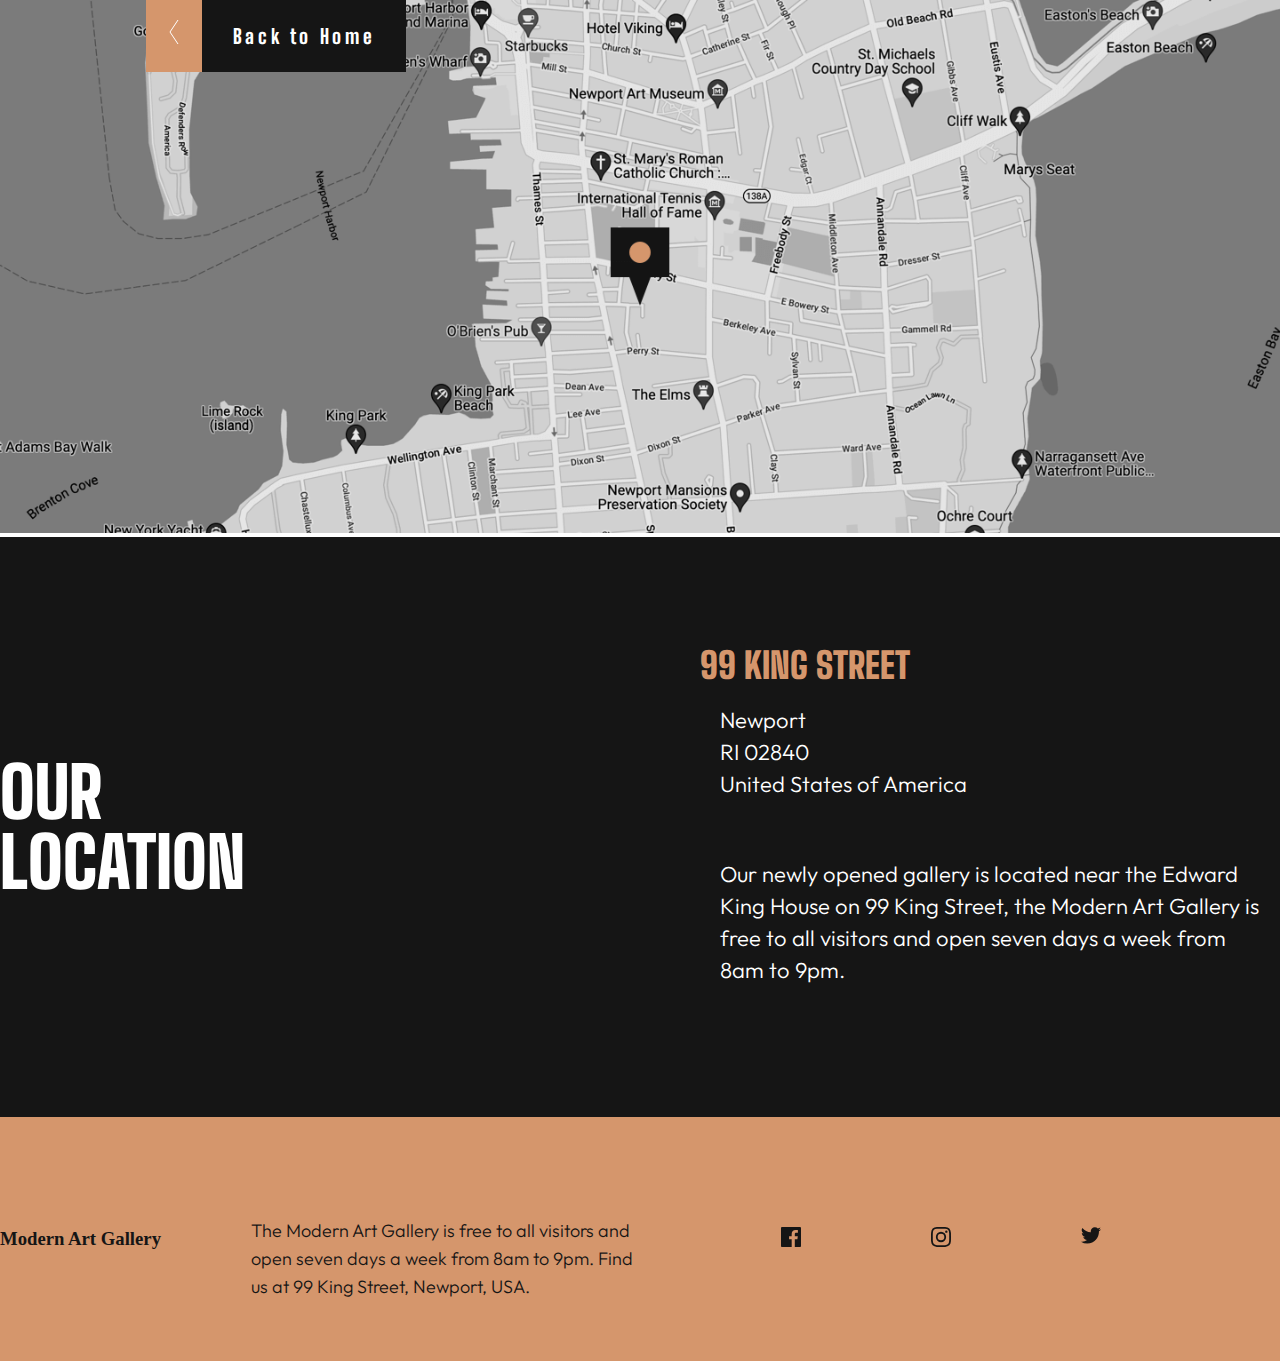
==== location.html @ 4a4c7d7d "First Commit" ====
<!DOCTYPE html>
<html lang="en">
<head>
  <meta charset="UTF-8">
  <meta name="viewport" content="width=device-width, initial-scale=1.0">
  <link href="https://fonts.googleapis.com/css2?family=Big+Shoulders+Display:wght@100;200;300;400;500;600;700;800;900&family=Outfit:wght@100;200;300;400;500;600;700;800&display=swap" rel="stylesheet">
  <link rel="icon" type="image/png" sizes="32x32" href="assets/favicon-32x32.png">
  <link rel="stylesheet" href="./LocStyles.css">
  <title>Frontend Mentor | Art gallery website</title>
</head>
<body>

 <section>
  <div>
    <img class="map" src="Images/image-map.png">
  </div> 
  <div class="buttons"><a href=""><button class="snd-btn">
    <svg width="10" height="24" xmlns="http://www.w3.org/2000/svg"><path stroke="#FFF" fill="none" d="M9 24 1 12 9 0"/></svg>
</button><button class="fst_btn"> Back to Home </button></a></div>
</section>
<section>
  <div class="address"> 
 <div><h2> Our location </h2></div>

  <div><h3>99 King Street</h3>
 <p> Newport <br>
  RI 02840 <br>
 United States of America</p><br>

  <p class="address-des">Our newly opened gallery is located near the Edward King House on 99 King 
  Street, the Modern Art Gallery is free to all visitors and open seven days 
  a week from 8am to 9pm.</p></div>
</div>
</div>
</section>
<footer>
  <div > <div><h3>Modern Art Gallery</h3></div>

   <div> <p>The Modern Art Gallery is free to all visitors and open seven days a week 
    from 8am to 9pm. Find us at 99 King Street, Newport, USA.</p> </div>

    <div><a class="social-icons" href=""><svg width="20" height="20" xmlns="http://www.w3.org/2000/svg"><path d="M18.896 0H1.104C.494 0 0 .494 0 1.104v17.793C0 19.506.494 20 1.104 20h9.58v-7.745H8.076V9.237h2.606V7.01c0-2.583 1.578-3.99 3.883-3.99 1.104 0 2.052.082 2.329.119v2.7h-1.598c-1.254 0-1.496.597-1.496 1.47v1.928h2.989l-.39 3.018h-2.6V20h5.098c.608 0 1.102-.494 1.102-1.104V1.104C20 .494 19.506 0 18.896 0Z" /></svg></a>
    <a href=""><svg width="20" height="20" xmlns="http://www.w3.org/2000/svg"><path d="M10 1.802c2.67 0 2.987.01 4.042.059 2.71.123 3.975 1.409 4.099 4.099.048 1.054.057 1.37.057 4.04 0 2.672-.01 2.988-.057 4.042-.124 2.687-1.387 3.975-4.1 4.099-1.054.048-1.37.058-4.041.058-2.67 0-2.987-.01-4.04-.058-2.718-.124-3.977-1.416-4.1-4.1-.048-1.054-.058-1.37-.058-4.041 0-2.67.01-2.986.058-4.04.124-2.69 1.387-3.977 4.1-4.1 1.054-.048 1.37-.058 4.04-.058ZM10 0C7.284 0 6.944.012 5.877.06 2.246.227.227 2.242.061 5.877.01 6.944 0 7.284 0 10s.012 3.057.06 4.123c.167 3.632 2.182 5.65 5.817 5.817 1.067.048 1.407.06 4.123.06s3.057-.012 4.123-.06c3.629-.167 5.652-2.182 5.816-5.817.05-1.066.061-1.407.061-4.123s-.012-3.056-.06-4.122C19.777 2.249 17.76.228 14.124.06 13.057.01 12.716 0 10 0Zm0 4.865a5.135 5.135 0 1 0 0 10.27 5.135 5.135 0 0 0 0-10.27Zm0 8.468a3.333 3.333 0 1 1 0-6.666 3.333 3.333 0 0 1 0 6.666Zm5.338-9.87a1.2 1.2 0 1 0 0 2.4 1.2 1.2 0 0 0 0-2.4Z" /></svg></a>
    <a href=""><svg width="20" height="17" xmlns="http://www.w3.org/2000/svg"><path d="M20 2.172a8.192 8.192 0 0 1-2.357.646 4.11 4.11 0 0 0 1.805-2.27 8.22 8.22 0 0 1-2.606.996A4.096 4.096 0 0 0 13.847.248c-2.65 0-4.596 2.472-3.998 5.037A11.648 11.648 0 0 1 1.392 1a4.109 4.109 0 0 0 1.27 5.478 4.086 4.086 0 0 1-1.858-.513c-.045 1.9 1.318 3.679 3.291 4.075a4.113 4.113 0 0 1-1.853.07 4.106 4.106 0 0 0 3.833 2.849A8.25 8.25 0 0 1 0 14.658a11.616 11.616 0 0 0 6.29 1.843c7.618 0 11.923-6.434 11.663-12.205A8.354 8.354 0 0 0 20 2.172Z" /></svg></a>
  </div>
  </div>
</footer>
</body>
</html>
---- LocStyles.css ----
* {
    box-sizing: border-box;
    margin:0;
    padding: 0;  
  }
  
  .buttons{
    position: absolute;
    display: block;
    cursor: pointer;
    left: 156px;
top: 0px;
   
    }
    div img{
        width: 100%;
    }
    .fst_btn{
     width: 204px;
    height: 72px;
    background-color: #151515;
    color:#FFFFFF;
    font-family: 'Big Shoulders Display';
    font-style: normal;
    font-weight: 800;
    font-size: 20px;
    line-height: 24px;
    letter-spacing: 3.63636px;
    border: none;
    outline: 0;
    }
    .snd-btn{
        height: 72px;
        width: 56px; 
        border: none;
    outline: 0;
    background-color: #D5966C;
    margin-left: -10px;
    padding-bottom: 5px;
    }
    .fst_btn:hover{
    background-color: #D5966C;
    }
    .snd-btn:hover{
        background-color: #151515;
    }
    .address{
        background-color: #151515;
        display: flex;
        justify-content: space-between;
        align-items: center;
        width: 100%;
        height: 580px;
        
    }
    .address h2{
font-family: 'Big Shoulders Display';
font-style: normal;
font-weight: 900;
font-size: 70px;
line-height: 70px;
text-transform: uppercase;
color: #FFFFFF;
width: 350px;
height: 140px;
    }
    .address h3{
font-family: 'Big Shoulders Display';
font-style: normal;
font-weight: 900;
font-size: 36px;
line-height: 36px;
text-transform: uppercase;
color: #D5966C;

    }
    .address p{
font-family: 'Outfit';
font-style: normal;
font-weight: 300;
font-size: 22px;
line-height: 32px;
color: #FFFFFF;
margin: 20px;
}
.address-des{
    height: 128px;
    width: 540px;
}
footer{
    background-color: #D5966C;
   width: 100%;
    height: 244px; 
    color: #151515;
    display: flex;
    
    justify-items: center;
    align-items: center;
    
}
footer div{
    display: flex;
    flex-direction: row;
    justify-items: center;
    align-items: center;

   } 
  /* .footer h3{
    width: 160px;
    height: 58px;
   } */
   footer p{
font-family: 'Outfit';
font-style: normal;
font-weight: 300;
font-size: 18px;
line-height: 28px;
width: 430px;
height: 84px;
margin: 70px;
padding: 20px;
   }
   footer svg{
    width: 100px;
    height: 20px;
    margin-left: 50px;
    
   }
   footer a{
    fill: #151515;
   }
  footer a:hover{
    fill: #FFFFFF;
   }
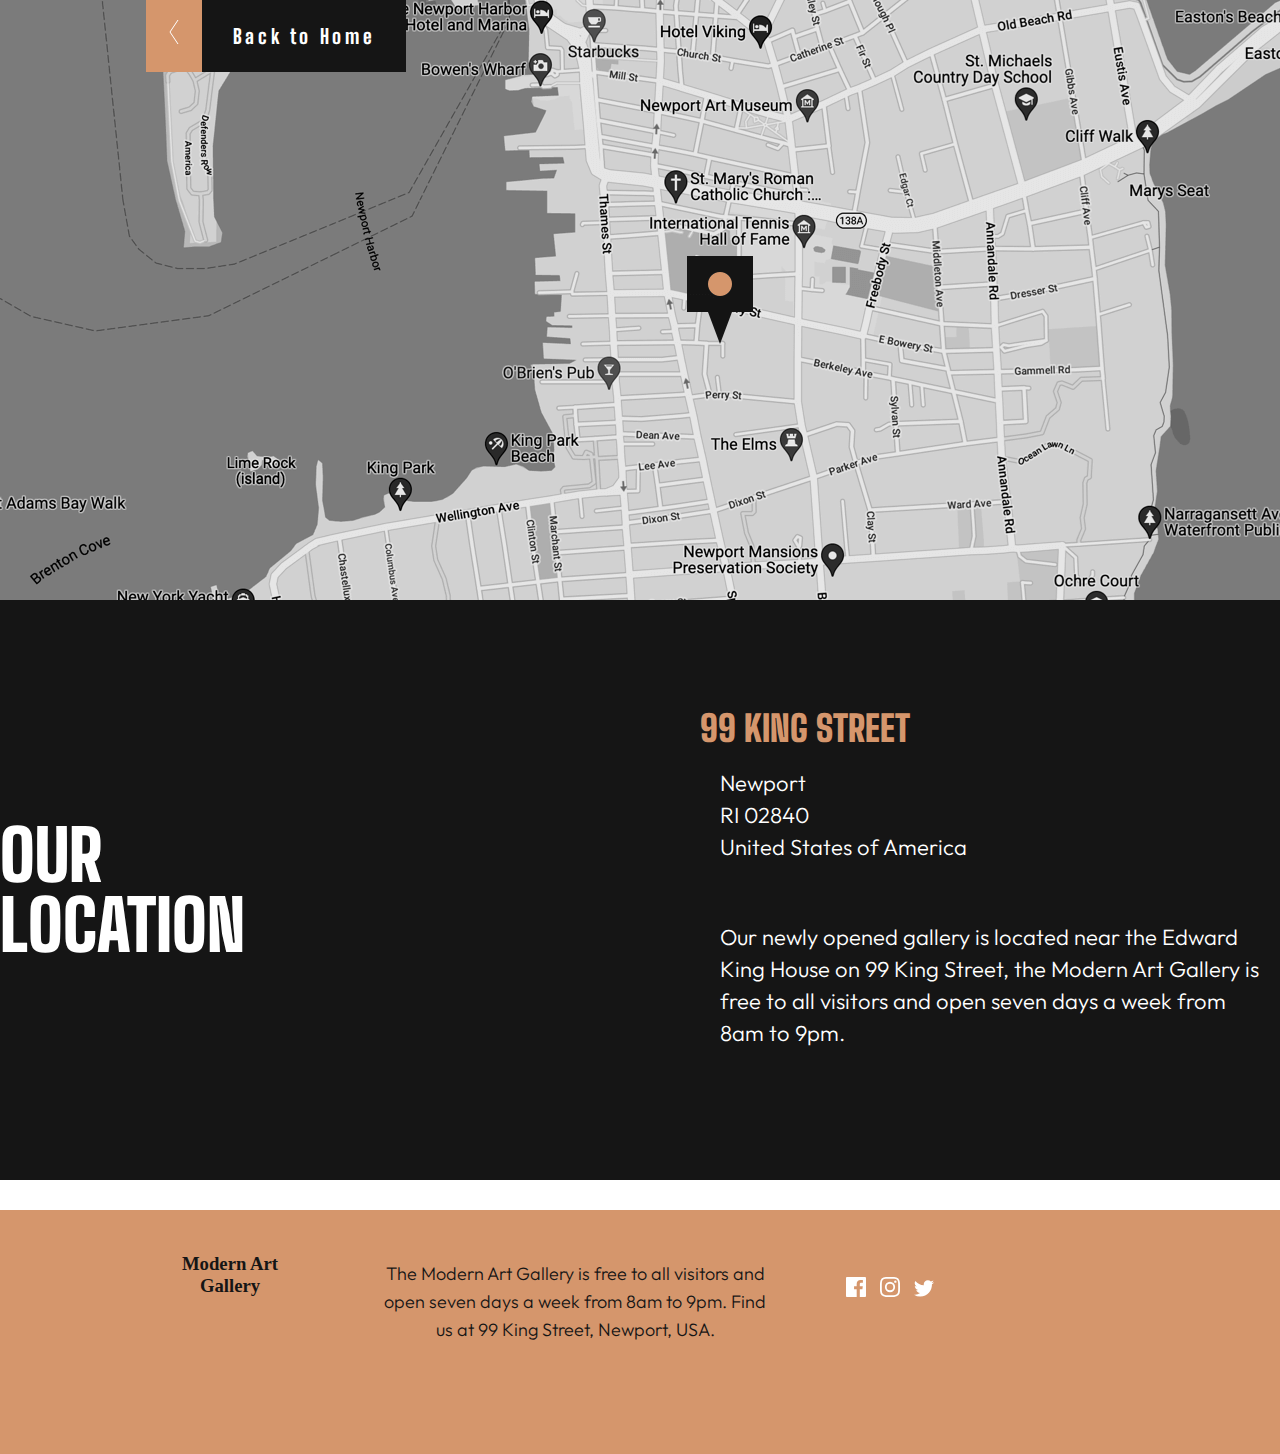
==== commit 1873625f: "final changes" ====
--- a/location.html
+++ b/location.html
@@ -11,12 +11,14 @@
 <body>
 
  <section>
-  <div>
-    <img class="map" src="Images/image-map.png">
-  </div> 
-  <div class="buttons"><a href=""><button class="snd-btn">
-    <svg width="10" height="24" xmlns="http://www.w3.org/2000/svg"><path stroke="#FFF" fill="none" d="M9 24 1 12 9 0"/></svg>
-</button><button class="fst_btn"> Back to Home </button></a></div>
+  <div class="map-section">
+    <div>
+      <img class="map" src="Images/image-map.png">
+    </div>
+    <div class="buttons"><a href="index.html"><button class="snd-btn">
+      <svg width="10" height="24" xmlns="http://www.w3.org/2000/svg"><path stroke="#FFF" fill="none" d="M9 24 1 12 9 0"/></svg>
+    </button><button class="fst_btn"> Back to Home </button></a></div>
+  </div>
 </section>
 <section>
   <div class="address"> 
@@ -33,17 +35,20 @@
 </div>
 </div>
 </section>
-<footer>
+<section class="footer">
   <div > <div><h3>Modern Art Gallery</h3></div>
-
-   <div> <p>The Modern Art Gallery is free to all visitors and open seven days a week 
-    from 8am to 9pm. Find us at 99 King Street, Newport, USA.</p> </div>
-
-    <div><a class="social-icons" href=""><svg width="20" height="20" xmlns="http://www.w3.org/2000/svg"><path d="M18.896 0H1.104C.494 0 0 .494 0 1.104v17.793C0 19.506.494 20 1.104 20h9.58v-7.745H8.076V9.237h2.606V7.01c0-2.583 1.578-3.99 3.883-3.99 1.104 0 2.052.082 2.329.119v2.7h-1.598c-1.254 0-1.496.597-1.496 1.47v1.928h2.989l-.39 3.018h-2.6V20h5.098c.608 0 1.102-.494 1.102-1.104V1.104C20 .494 19.506 0 18.896 0Z" /></svg></a>
-    <a href=""><svg width="20" height="20" xmlns="http://www.w3.org/2000/svg"><path d="M10 1.802c2.67 0 2.987.01 4.042.059 2.71.123 3.975 1.409 4.099 4.099.048 1.054.057 1.37.057 4.04 0 2.672-.01 2.988-.057 4.042-.124 2.687-1.387 3.975-4.1 4.099-1.054.048-1.37.058-4.041.058-2.67 0-2.987-.01-4.04-.058-2.718-.124-3.977-1.416-4.1-4.1-.048-1.054-.058-1.37-.058-4.041 0-2.67.01-2.986.058-4.04.124-2.69 1.387-3.977 4.1-4.1 1.054-.048 1.37-.058 4.04-.058ZM10 0C7.284 0 6.944.012 5.877.06 2.246.227.227 2.242.061 5.877.01 6.944 0 7.284 0 10s.012 3.057.06 4.123c.167 3.632 2.182 5.65 5.817 5.817 1.067.048 1.407.06 4.123.06s3.057-.012 4.123-.06c3.629-.167 5.652-2.182 5.816-5.817.05-1.066.061-1.407.061-4.123s-.012-3.056-.06-4.122C19.777 2.249 17.76.228 14.124.06 13.057.01 12.716 0 10 0Zm0 4.865a5.135 5.135 0 1 0 0 10.27 5.135 5.135 0 0 0 0-10.27Zm0 8.468a3.333 3.333 0 1 1 0-6.666 3.333 3.333 0 0 1 0 6.666Zm5.338-9.87a1.2 1.2 0 1 0 0 2.4 1.2 1.2 0 0 0 0-2.4Z" /></svg></a>
-    <a href=""><svg width="20" height="17" xmlns="http://www.w3.org/2000/svg"><path d="M20 2.172a8.192 8.192 0 0 1-2.357.646 4.11 4.11 0 0 0 1.805-2.27 8.22 8.22 0 0 1-2.606.996A4.096 4.096 0 0 0 13.847.248c-2.65 0-4.596 2.472-3.998 5.037A11.648 11.648 0 0 1 1.392 1a4.109 4.109 0 0 0 1.27 5.478 4.086 4.086 0 0 1-1.858-.513c-.045 1.9 1.318 3.679 3.291 4.075a4.113 4.113 0 0 1-1.853.07 4.106 4.106 0 0 0 3.833 2.849A8.25 8.25 0 0 1 0 14.658a11.616 11.616 0 0 0 6.29 1.843c7.618 0 11.923-6.434 11.663-12.205A8.354 8.354 0 0 0 20 2.172Z" /></svg></a>
-  </div>
-  </div>
-</footer>
+ 
+   <div><p>The Modern Art Gallery is free to all visitors and open seven days a week 
+   from 8am to 9pm. Find us at 99 King Street, Newport, USA.</p></div>
+  <div class="social-icons">
+   <ul> 
+   <li><a  href=""><img src="assets/icon-facebook.svg" /></a></li>
+   <li><a  href=""><img src="assets/icon-instagram.svg" /></a></li>
+   <li><a  href=""><img src="assets/icon-twitter.svg"  /></a></li>
+ </ul>
+ </div>
+ </div>
+ 
+ </section>
 </body>
 </html>--- a/LocStyles.css
+++ b/LocStyles.css
@@ -3,6 +3,7 @@
     margin:0;
     padding: 0;  
   }
+ 
   
   .buttons{
     position: absolute;
@@ -13,7 +14,8 @@
    
     }
     div img{
-        width: 100%;
+        width: 100;
+        display: block;
     }
     .fst_btn{
      width: 204px;
@@ -81,55 +83,200 @@
 font-size: 22px;
 line-height: 32px;
 color: #FFFFFF;
-margin: 20px;
+margin:20px;
 }
 .address-des{
     height: 128px;
     width: 540px;
 }
-footer{
+
+.footer{
     background-color: #D5966C;
    width: 100%;
     height: 244px; 
     color: #151515;
-    display: flex;
-    
-    justify-items: center;
-    align-items: center;
-    
-}
-footer div{
+    padding-left: 50px;
+
+    
+}
+.footer div{
     display: flex;
     flex-direction: row;
     justify-items: center;
     align-items: center;
-
-   } 
-  /* .footer h3{
+    text-align: center;
+    vertical-align: middle;
+    margin-top: 30px;
+    padding-left: 50px;
+
+   }
+   .footer h3{
     width: 160px;
     height: 58px;
-   } */
-   footer p{
+   } 
+   .footer p{
 font-family: 'Outfit';
 font-style: normal;
 font-weight: 300;
 font-size: 18px;
 line-height: 28px;
 width: 430px;
-height: 84px;
-margin: 70px;
+height: 84px; 
+/*margin: 70px;*/
 padding: 20px;
    }
-   footer svg{
+   
+   .footer a{
+    fill: #FFFFFF;
+   }
+  .social-icons a:hover{
+    fill: #D5966C;
+   } 
+   ul{
     width: 100px;
     height: 20px;
-    margin-left: 50px;
-    
-   }
-   footer a{
-    fill: #151515;
-   }
-  footer a:hover{
-    fill: #FFFFFF;
+    list-style: none;
+    text-align: center;
+    
+}
+li{
+    display: inline-block;
+    margin: 5px;
+}
+
+/* for phone  screen*/
+@media (max-width:480px){
+    body{
+        background-color: #151515;
+      }
+.map-section{
+    width: 100%;
+    height: 550px;
+    background-color: #444;
+    background-image: url(assets/icon-location.svg);
+   background-position: center; 
+   background-repeat: no-repeat;
+  
+}
+.buttons{
+    position: absolute;
+    left: 0px;
+top: 0px;
+}
+.address{
+    display: flex;
+    flex-direction: column;
+
+    height: 493px;
+    padding: 20px;
+}
+.address h2{
+    font-family: 'Big Shoulders Display';
+    font-style: normal;
+    font-weight: 900;
+    font-size: 50px;
+    line-height: 45px;
+    text-transform: uppercase;
+    color: #FFFFFF;
+    width: 343px;
+    height: 45px;
+}
+.address h3{
+    font-family: 'Big Shoulders Display';
+    font-style: normal;
+    font-weight: 900;
+    font-size: 32px;
+    line-height: 32px;
+    text-transform: uppercase;
+    color: #D5966C;
+    padding: 15px;
+        }
+.address p{
+    font-family: 'Outfit';
+    font-style: normal;
+    font-weight: 300;
+    font-size: 18px;
+    line-height: 25px;
+    color: #FFFFFF;
+    
+    height: 140px;
+    width: 311px;
+    }
+    .address-des{
+        height: 128px;
+        width: 343px;
+    }
+    
+.footer{
+    background-color: #D5966C;
+   width: 100%;
+    height:336px; 
+    color: #151515;
+    padding-right: 50px;
+
+    
+}
+.footer div{
+    display: flex;
+    flex-direction: column;
+    width: 100%;
+    padding-right: 50px;
+    
+}
+.footer p{
+    font-weight: 300;
+    font-size: 16px;
+    line-height: 26px;
+    height: 104px;
+    width: 311px;
+    margin-bottom: 10px;
+}
+.footer h3{
+    width: 110.05px;
+    height: 40px;
+    font-family: 'Big Shoulders Display';
+    font-style: normal;
+font-weight: 900;
+font-size: 25px;
+text-align: center;
    } 
-   +   
+    ul{
+        width: 100px;
+        height: 20px;
+        list-style: none;
+        text-align: center;
+        
+    }
+    li{
+        display: inline-block;
+    }
+}
+ /*for tablet screens */
+@media (max-width:768px){
+    body{
+        background-color: #151515;
+      }
+    .footer{
+    
+    width:max-content;
+    }
+    .footer div{
+align-content: flex-start;
+    }
+    
+    .map-section img{
+        
+        width:175% ;
+        height:auto;
+    }
+    .address{
+        width:max-content;
+    } 
+    .map-section{
+        width:100%;
+    }
+
+}
+
+
